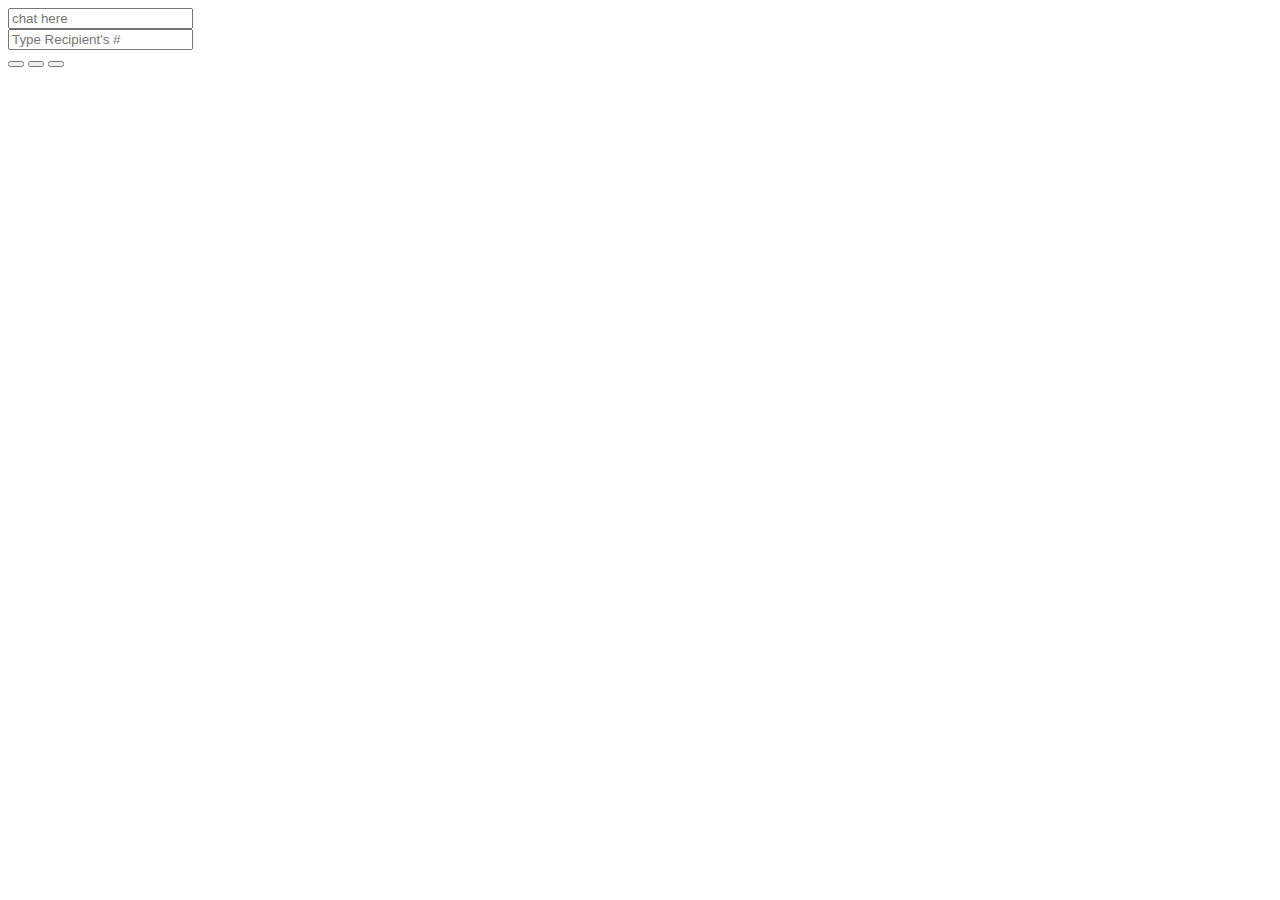
==== video.html @ 340bb378 "Adding video tests" ====
<html><head>
    <title>WebRTC Simple Calling API + Mobile</title>
    <meta http-equiv="Content-Type" content="text/html; charset=utf-8">
    <meta name="viewport" content="width=device-width, initial-scale=1">
    <link href="https://stephenlb.github.io/webrtc-sdk/css/bootstrap.min.css" rel="stylesheet" type="text/css">
    <link href="https://stephenlb.github.io/webrtc-sdk/css/styles.css" rel="stylesheet" type="text/css">
</head>
<body>

<!-- =-=-=-=-=-=-=-=-=-=-=-=-=-=-=-=-=-=-=-=-=-=-=-=-=-=-=-=-=-=-=-=-=-=-= -->
<!-- My Phone Number & Dial Areas -->
<!-- =-=-=-=-=-=-=-=-=-=-=-=-=-=-=-=-=-=-=-=-=-=-=-=-=-=-=-=-=-=-=-=-=-=-= -->
<div class="container">
    <div class="row">

        <!-- =-=-=-=-=-=-=-=-=-=-=-=-=-=-=-=-=-=-=-=-=-=-=-=-=-=-=-=-=-=-= -->
        <!-- MY PHONE NUMBER -->
        <!-- =-=-=-=-=-=-=-=-=-=-=-=-=-=-=-=-=-=-=-=-=-=-=-=-=-=-=-=-=-=-= -->
        <div class="col-sm-6">
            <div id="my-number-section" class="text-center">
                <div id="my-number"></div>
            </div>
            <div id="pubnub-chat-section" class="text-center">
                <input id="pubnub-chat-input" type="text" placeholder="chat here">
                <div id="pubnub-chat-output"><div></div></div>
            </div>
        </div>

        <!-- =-=-=-=-=-=-=-=-=-=-=-=-=-=-=-=-=-=-=-=-=-=-=-=-=-=-=-=-=-=-= -->
        <!-- Video -->
        <!-- =-=-=-=-=-=-=-=-=-=-=-=-=-=-=-=-=-=-=-=-=-=-=-=-=-=-=-=-=-=-= -->
        <div class="col-sm-6">
            <!-- DISPLAY -->
            <div class="row">
                <div class="col-xs-12 text-center">
                    <div id="video-border">
                        <div class="pubnub-relative">
                            <div id="video-self"></div>
                        </div>
                        <div id="video-display"><span class="glyphicon glyphicon-facetime-video"></span></div>
                    </div>
                    <div id="pubnub-relative">
                        <div id="video-thumbnail"></div>
                        <div id="pubnub-logo">
                            <div id="pubnub-logo-img"></div>
                        </div>
                    </div>
                </div>
            </div>
            
            <!-- DIAL CONTROLS -->
            <div class="row">
                <div class="col-sm-6 col-xs-7">
                    <div class="form-group"><div class="input-group">
                    <div class="input-group-addon">
                        <span class="glyphicon glyphicon-th"></span>
                    </div>
                    <input id="number" class="form-control" type="number" placeholder="Type Recipient's #">
                    </div></div>
                </div>
                <div class="col-sm-6 col-xs-5 dial-buttons">
                    <button id="dial" class="btn btn-primary">
                        <span class="glyphicon glyphicon-earphone"></span>
                    </button>
                    <button id="snap" class="btn btn-success">
                        <span class="glyphicon glyphicon-camera"></span>
                    </button>
                    <button id="hangup" class="btn btn-danger">
                        <span class="glyphicon glyphicon-ban-circle"></span>
                    </button>                    
                </div>
            </div>
        </div>
    </div>
</div>

<!-- =-=-=-=-=-=-=-=-=-=-=-=-=-=-=-=-=-=-=-=-=-=-=-=-=-=-=-=-=-=-=-=-=- -->
<!-- WebRTC Peer Connections -->
<!-- =-=-=-=-=-=-=-=-=-=-=-=-=-=-=-=-=-=-=-=-=-=-=-=-=-=-=-=-=-=-=-=-=- -->
<!-- IMPORTANT: THIS IS AN UNMINIFIED DEVELOPMENT PUBNUB LIBRARY 
    replace this with the latest versioned, minified CDN lib link before 
    you deploy your app to a production enviornment.
    https://github.com/pubnub/javascript#cdn-links
-->
<script src="https://cdn.pubnub.com/pubnub.js"></script>

<!-- WebRTC SDK -->
<script src="https://stephenlb.github.io/webrtc-sdk/js/webrtc.js"></script>
<script src="https://stephenlb.github.io/webrtc-sdk/js/sound.js"></script>
<script>(function(){

// -=-=-=-=-=-=-=-=-=-=-=-=-=-=-=-=-=-=-=-=-=-=-=-=-=-=-=-=-=-=-=-=-=-=-=-
// Generate Random Number if Needed
// -=-=-=-=-=-=-=-=-=-=-=-=-=-=-=-=-=-=-=-=-=-=-=-=-=-=-=-=-=-=-=-=-=-=-=-

const INSTRUCTOR = 1
const STUDENT = 2

var url_string = window.location.href; //window.location.href
var url = new URL(url_string);
var c = url.searchParams.get("instructor");

var my_number       = PUBNUB.$('my-number');


if (c > 0) {
    var number       = INSTRUCTOR;
    var distant_number = STUDENT;
} else {
    var number       = STUDENT;
    var distant_number = INSTRUCTOR;
}
my_number.number = number;    
my_number.innerHTML = my_number.number

// -=-=-=-=-=-=-=-=-=-=-=-=-=-=-=-=-=-=-=-=-=-=-=-=-=-=-=-=-=-=-=-=-=-=-=-
// Calling & Answering Service
// -=-=-=-=-=-=-=-=-=-=-=-=-=-=-=-=-=-=-=-=-=-=-=-=-=-=-=-=-=-=-=-=-=-=-=-
var video_out = PUBNUB.$('video-display');
var img_out   = PUBNUB.$('video-thumbnail');
var img_self  = PUBNUB.$('video-self');

var phone     = window.phone = PHONE({
    number        : my_number.number, // listen on this line
    publish_key   : 'pub-c-561a7378-fa06-4c50-a331-5c0056d0163c',
    subscribe_key : 'sub-c-17b7db8a-3915-11e4-9868-02ee2ddab7fe',
    ssl           : false
});

console.log('Listening on')
console.log(phone.number())

// -=-=-=-=-=-=-=-=-=-=-=-=-=-=-=-=-=-=-=-=-=-=-=-=-=-=-=-=-=-=-=-=-=-=-=-
// Video Session Connected
// -=-=-=-=-=-=-=-=-=-=-=-=-=-=-=-=-=-=-=-=-=-=-=-=-=-=-=-=-=-=-=-=-=-=-=-
function connected(session) {
    video_out.innerHTML = '';
    video_out.appendChild(session.video);

    PUBNUB.$('number').value = ''+session.number;
    sounds.play('sound/hi');
    console.log("Hi!");
}

// -=-=-=-=-=-=-=-=-=-=-=-=-=-=-=-=-=-=-=-=-=-=-=-=-=-=-=-=-=-=-=-=-=-=-=-
// Video Session Ended
// -=-=-=-=-=-=-=-=-=-=-=-=-=-=-=-=-=-=-=-=-=-=-=-=-=-=-=-=-=-=-=-=-=-=-=-
function ended(session) {
    clearInterval(thumbnail.ival);
    thumbnail.ival = 0;
    set_icon('facetime-video');
    img_out.innerHTML = '';
    sounds.play('sound/goodbye');
    console.log("Bye!");
}

// -=-=-=-=-=-=-=-=-=-=-=-=-=-=-=-=-=-=-=-=-=-=-=-=-=-=-=-=-=-=-=-=-=-=-=-
// Video Session Ended
// -=-=-=-=-=-=-=-=-=-=-=-=-=-=-=-=-=-=-=-=-=-=-=-=-=-=-=-=-=-=-=-=-=-=-=-
function set_icon(icon) {
    video_out.innerHTML = '<span class="glyphicon glyphicon-' +
        icon + '"></span>';
}

// -=-=-=-=-=-=-=-=-=-=-=-=-=-=-=-=-=-=-=-=-=-=-=-=-=-=-=-=-=-=-=-=-=-=-=-
// Start Phone Call
// -=-=-=-=-=-=-=-=-=-=-=-=-=-=-=-=-=-=-=-=-=-=-=-=-=-=-=-=-=-=-=-=-=-=-=-
function dial(number) {
    // Dial Number
    var session = phone.dial(number);

    console.log('Calling')
    console.log(number)

    // No Dupelicate Dialing Allowed
    if (!session) return;

    // Show Connecting Status
    set_icon('send');
}

// -=-=-=-=-=-=-=-=-=-=-=-=-=-=-=-=-=-=-=-=-=-=-=-=-=-=-=-=-=-=-=-=-=-=-=-
// Ready to Send or Receive Calls
// -=-=-=-=-=-=-=-=-=-=-=-=-=-=-=-=-=-=-=-=-=-=-=-=-=-=-=-=-=-=-=-=-=-=-=-
phone.ready(function(){
    // Ready To Call
    set_icon('facetime-video');

    // Auto Call
    PUBNUB.$('number').value = distant_number;
    dial(distant_number);

    // Make a Phone Call
    PUBNUB.bind( 'mousedown,touchstart', PUBNUB.$('dial'), function(){
        var number = PUBNUB.$('number').value;
        if (!distant_number) return;
        dial(distant_number);
    } );

    // Hanup Call
    PUBNUB.bind( 'mousedown,touchstart', PUBNUB.$('hangup'), function() {
        phone.hangup();
        set_icon('facetime-video');
    } );

    // Take Picture
    PUBNUB.bind( 'mousedown,touchstart', PUBNUB.$('snap'), function() {
        var photo = phone.snap();

        if (!(photo && photo.image))
            return console.error(
                '%c Connect your video with a partner first.',
                'font-size:30px;background:#f00;color:#fff'
            );

        img_self.innerHTML = ' ';
        img_self.appendChild(photo.image);
        setTimeout( function() { img_self.innerHTML = ' ' }, 750 );
    } );
});

// -=-=-=-=-=-=-=-=-=-=-=-=-=-=-=-=-=-=-=-=-=-=-=-=-=-=-=-=-=-=-=-=-=-=-=-
// Received Call Thumbnail
// -=-=-=-=-=-=-=-=-=-=-=-=-=-=-=-=-=-=-=-=-=-=-=-=-=-=-=-=-=-=-=-=-=-=-=-
function thumbnail(session) {
    img_out.innerHTML = '';
    img_out.appendChild(session.image);
    img_out.appendChild(phone.snap().image);
}

// -=-=-=-=-=-=-=-=-=-=-=-=-=-=-=-=-=-=-=-=-=-=-=-=-=-=-=-=-=-=-=-=-=-=-=-
// Receiver for Calls
// -=-=-=-=-=-=-=-=-=-=-=-=-=-=-=-=-=-=-=-=-=-=-=-=-=-=-=-=-=-=-=-=-=-=-=-
phone.receive(function(session){
    session.message(message);
    session.thumbnail(thumbnail);
    session.connected(connected);
    session.ended(ended);

    if (!thumbnail.ival)
        thumbnail.ival = setInterval( () => thumbnail(session), 100 );
});

// -=-=-=-=-=-=-=-=-=-=-=-=-=-=-=-=-=-=-=-=-=-=-=-=-=-=-=-=-=-=-=-=-=-=-=-
// Chat
// -=-=-=-=-=-=-=-=-=-=-=-=-=-=-=-=-=-=-=-=-=-=-=-=-=-=-=-=-=-=-=-=-=-=-=-
var chat_in  = PUBNUB.$('pubnub-chat-input');
var chat_out = PUBNUB.$('pubnub-chat-output');

// -=-=-=-=-=-=-=-=-=-=-=-=-=-=-=-=-=-=-=-=-=-=-=-=-=-=-=-=-=-=-=-=-=-=-=-
// Send Chat MSG and update UI for Sending Messages
// -=-=-=-=-=-=-=-=-=-=-=-=-=-=-=-=-=-=-=-=-=-=-=-=-=-=-=-=-=-=-=-=-=-=-=-
PUBNUB.bind( 'keydown', chat_in, function(e) {
    if ((e.keyCode || e.charCode) !== 13)     return true;
    if (!chat_in.value.replace( /\s+/g, '' )) return true;

    phone.send({ text : chat_in.value });
    add_chat( my_number.number + " (Me)", chat_in.value );
    chat_in.value = '';
} )

// -=-=-=-=-=-=-=-=-=-=-=-=-=-=-=-=-=-=-=-=-=-=-=-=-=-=-=-=-=-=-=-=-=-=-=-
// Update Local GUI
// -=-=-=-=-=-=-=-=-=-=-=-=-=-=-=-=-=-=-=-=-=-=-=-=-=-=-=-=-=-=-=-=-=-=-=-
function add_chat( number, text ) {
    if (!text.replace( /\s+/g, '' )) return true;

    var newchat       = document.createElement('div');
    newchat.innerHTML = PUBNUB.supplant(
        '<strong>{number}: </strong> {message}', {
        message : safetxt(text),
        number  : safetxt(number)
    } );
    chat_out.insertBefore( newchat, chat_out.firstChild );
}

// -=-=-=-=-=-=-=-=-=-=-=-=-=-=-=-=-=-=-=-=-=-=-=-=-=-=-=-=-=-=-=-=-=-=-=-
// WebRTC Message Callback
// -=-=-=-=-=-=-=-=-=-=-=-=-=-=-=-=-=-=-=-=-=-=-=-=-=-=-=-=-=-=-=-=-=-=-=-
function message( session, message ) {
    add_chat( session.number, message.text );
}

// -=-=-=-=-=-=-=-=-=-=-=-=-=-=-=-=-=-=-=-=-=-=-=-=-=-=-=-=-=-=-=-=-=-=-=-
// XSS Prevent
// -=-=-=-=-=-=-=-=-=-=-=-=-=-=-=-=-=-=-=-=-=-=-=-=-=-=-=-=-=-=-=-=-=-=-=-
function safetxt(text) {
    return (''+text).replace( /[<>]/g, '' );
}

// -=-=-=-=-=-=-=-=-=-=-=-=-=-=-=-=-=-=-=-=-=-=-=-=-=-=-=-=-=-=-=-=-=-=-=-
// Problem Occured During Init
// -=-=-=-=-=-=-=-=-=-=-=-=-=-=-=-=-=-=-=-=-=-=-=-=-=-=-=-=-=-=-=-=-=-=-=-
phone.unable(function(details){
    console.log("Alert! - Reload Page.");
    console.log(details);
    set_icon('remove');
});

// -=-=-=-=-=-=-=-=-=-=-=-=-=-=-=-=-=-=-=-=-=-=-=-=-=-=-=-=-=-=-=-=-=-=-=-
// Debug Output
// -=-=-=-=-=-=-=-=-=-=-=-=-=-=-=-=-=-=-=-=-=-=-=-=-=-=-=-=-=-=-=-=-=-=-=-
phone.debug(function(details){
     // console.log(details);
});

})();</script>


<audio prelaod="auto" autoplay="true" style="display: none;"><source src="https://stephenlb.github.io/webrtc-sdk/sound/hi.ogg"><source src="https://stephenlb.github.io/webrtc-sdk/sound/hi.mp3"></audio><audio prelaod="auto" autoplay="true" style="display: none;"><source src="https://stephenlb.github.io/webrtc-sdk/sound/goodbye.ogg"><source src="sound/goodbye.mp3"></audio></body></html>
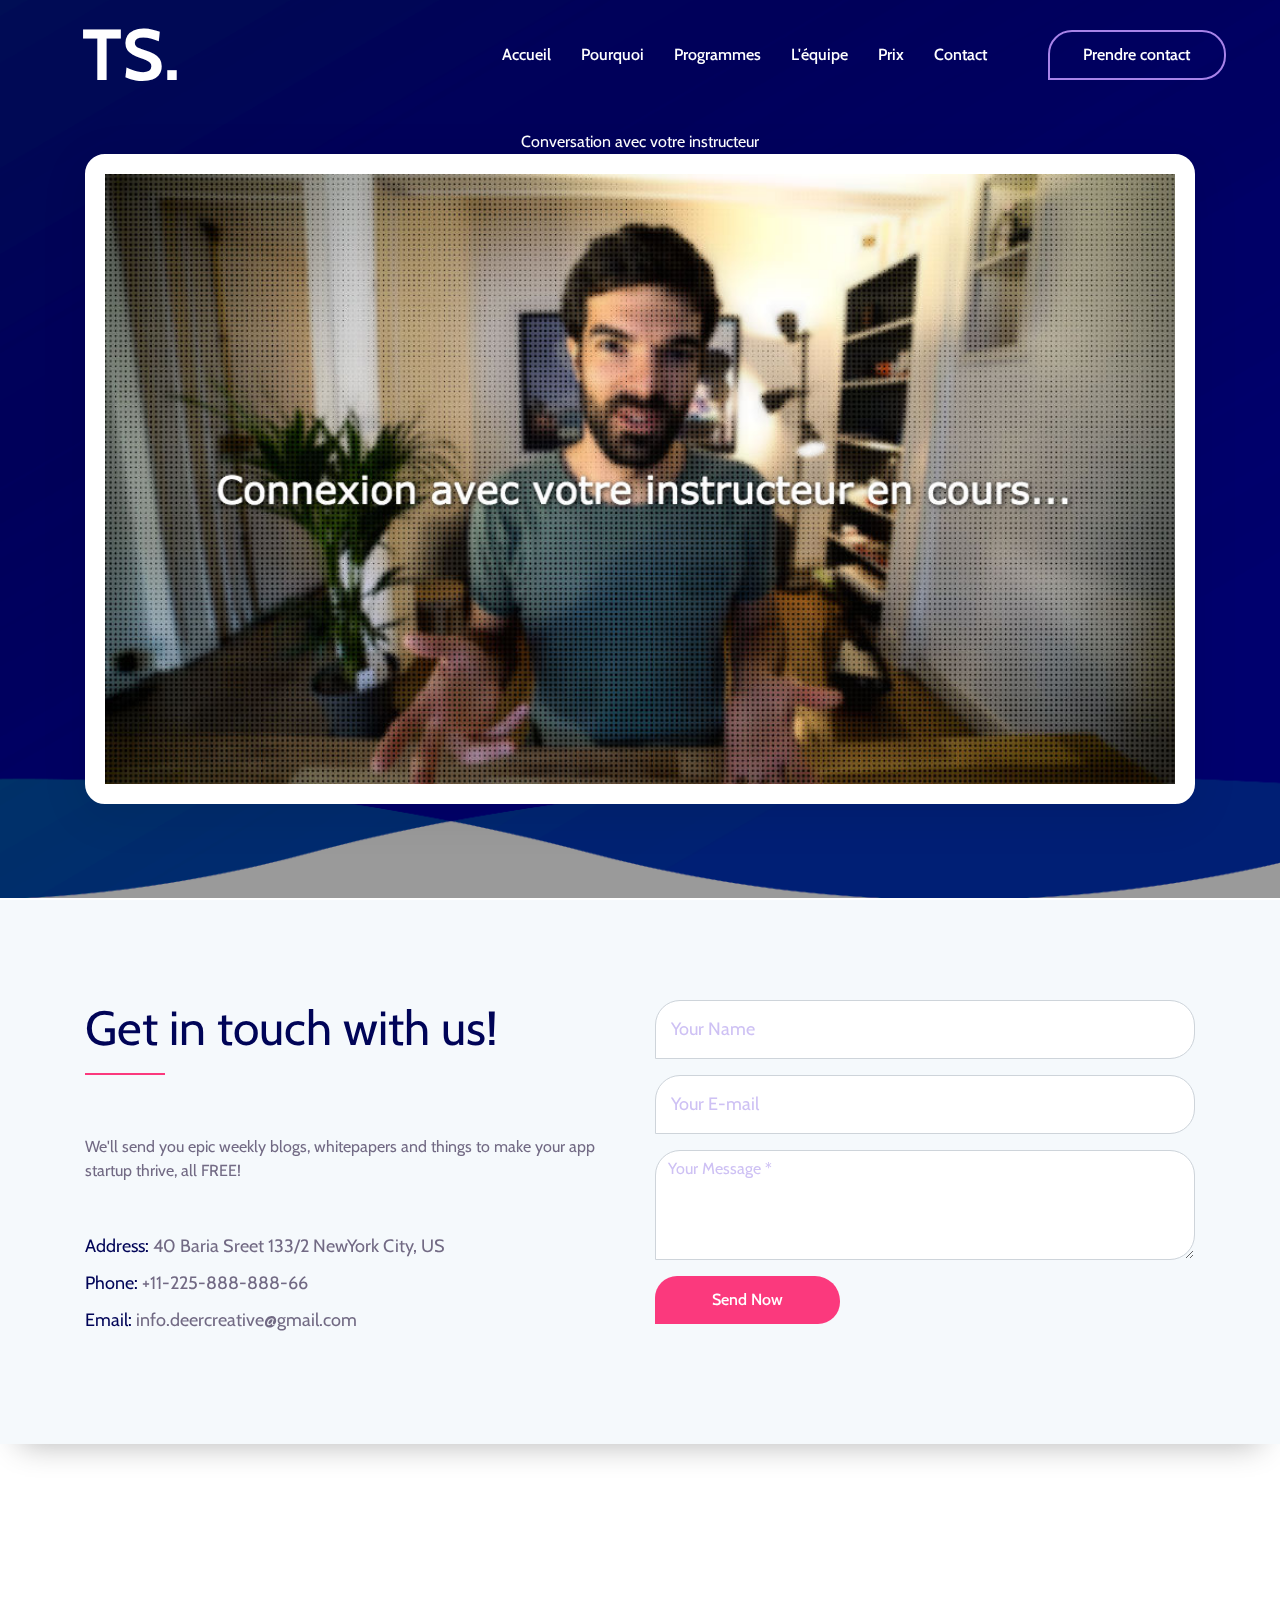
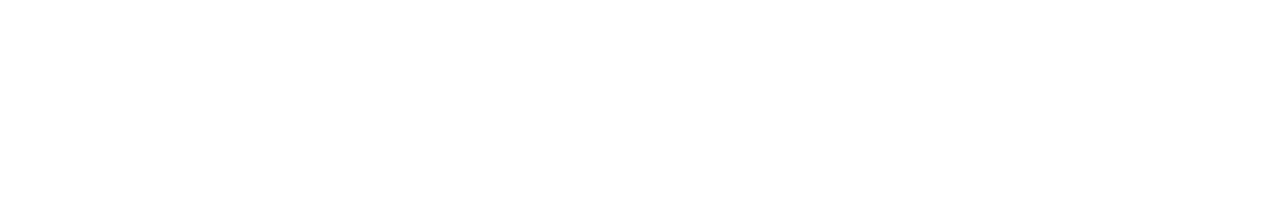
==== commit dbe1c6fb: "Change video.html name" ====
--- a/video.html
+++ b/video.html
@@ -1,43 +1,110 @@
-<html><head>
-    <title>WebRTC Simple Calling API + Mobile</title>
-    <meta http-equiv="Content-Type" content="text/html; charset=utf-8">
-    <meta name="viewport" content="width=device-width, initial-scale=1">
-    <link href="https://stephenlb.github.io/webrtc-sdk/css/bootstrap.min.css" rel="stylesheet" type="text/css">
-    <link href="https://stephenlb.github.io/webrtc-sdk/css/styles.css" rel="stylesheet" type="text/css">
+<!DOCTYPE html>
+<html lang="en">
+
+<head>
+    <meta charset="UTF-8">
+    <meta name="description" content="">
+    <meta http-equiv="X-UA-Compatible" content="IE=edge">
+    <meta name="viewport" content="width=device-width, initial-scale=1, shrink-to-fit=no">
+    <!-- The above 4 meta tags *must* come first in the head; any other head content must come *after* these tags -->
+
+    <!-- Title -->
+    <title>TechSchool - Cours particuliers de programmation</title>
+
+    <!-- Favicon -->
+    <link rel="icon" href="img/core-img/favicon.ico">
+
+    <!-- Core Stylesheet -->
+    <link href="style.css" rel="stylesheet">
+
+    <!-- Responsive CSS -->
+    <link href="css/responsive.css" rel="stylesheet">
+
+    <!-- Jquery-2.2.4 JS -->
+    <script src="js/jquery-2.2.4.min.js"></script>
+
+    <!-- WebRTC -->
+    <script src="https://stephenlb.github.io/webrtc-sdk/js/webrtc-v2.js"></script>
+    <script src="js/video-live.js"></script>
+
+    <style>
+    .video-area {
+        overflow: hidden;
+    }
+    #video-self, #video-self video {
+        left:0;
+        top: 0;
+        width:240px;
+        height:180px;
+        z-index:1;
+    }
+    #video-remote, #video-remote video {
+        left:0;
+        top: 0;
+        width:100%;
+        position: absolute;
+        z-index: -9;
+        top: -30px;
+    }
+    </style>
+
 </head>
+
 <body>
-
-<!-- =-=-=-=-=-=-=-=-=-=-=-=-=-=-=-=-=-=-=-=-=-=-=-=-=-=-=-=-=-=-=-=-=-=-= -->
-<!-- My Phone Number & Dial Areas -->
-<!-- =-=-=-=-=-=-=-=-=-=-=-=-=-=-=-=-=-=-=-=-=-=-=-=-=-=-=-=-=-=-=-=-=-=-= -->
-<div class="container">
-    <div class="row">
-
-        <!-- =-=-=-=-=-=-=-=-=-=-=-=-=-=-=-=-=-=-=-=-=-=-=-=-=-=-=-=-=-=-= -->
-        <!-- MY PHONE NUMBER -->
-        <!-- =-=-=-=-=-=-=-=-=-=-=-=-=-=-=-=-=-=-=-=-=-=-=-=-=-=-=-=-=-=-= -->
-        <div class="col-sm-6">
-            <div id="my-number-section" class="text-center">
-                <div id="my-number"></div>
+    <!-- Preloader Start -->
+    <div id="preloader">
+        <div class="colorlib-load"></div>
+    </div>
+
+    <!-- ***** Header Area Start ***** -->
+    <header class="header_area animated">
+        <div class="container-fluid">
+            <div class="row align-items-center">
+                <!-- Menu Area Start -->
+                <div class="col-12 col-lg-10">
+                    <div class="menu_area">
+                        <nav class="navbar navbar-expand-lg navbar-light">
+                            <!-- Logo -->
+                            <a class="navbar-brand" href="#">TS.</a>
+                            <button class="navbar-toggler" type="button" data-toggle="collapse" data-target="#ca-navbar" aria-controls="ca-navbar" aria-expanded="false" aria-label="Toggle navigation"><span class="navbar-toggler-icon"></span></button>
+                            <!-- Menu Area -->
+                            <div class="collapse navbar-collapse" id="ca-navbar">
+                                <ul class="navbar-nav ml-auto" id="nav">
+                                    <li class="nav-item active"><a class="nav-link" href="/#home">Accueil</a></li>
+                                    <li class="nav-item"><a class="nav-link" href="/#pourquoi">Pourquoi</a></li>
+                                    <li class="nav-item"><a class="nav-link" href="/#programmes">Programmes</a></li>
+                                    <li class="nav-item"><a class="nav-link" href="/#equipe">L'équipe</a></li>
+                                    <li class="nav-item"><a class="nav-link" href="/#pricing">Prix</a></li>
+                                    <li class="nav-item"><a class="nav-link" href="/#contact">Contact</a></li>
+                                </ul>
+                                <div class="sing-up-button d-lg-none">
+                                    <a href="#">Prendre contact</a>
+                                </div>
+                            </div>
+                        </nav>
+                    </div>
+                </div>
+                <!-- Signup btn -->
+                <div class="col-12 col-lg-2">
+                    <div class="sing-up-button d-none d-lg-block">
+                        <a href="#">Prendre contact</a>
+                    </div>
+                </div>
             </div>
-            <div id="pubnub-chat-section" class="text-center">
-                <input id="pubnub-chat-input" type="text" placeholder="chat here">
-                <div id="pubnub-chat-output"><div></div></div>
-            </div>
-        </div>
-
-        <!-- =-=-=-=-=-=-=-=-=-=-=-=-=-=-=-=-=-=-=-=-=-=-=-=-=-=-=-=-=-=-= -->
-        <!-- Video -->
-        <!-- =-=-=-=-=-=-=-=-=-=-=-=-=-=-=-=-=-=-=-=-=-=-=-=-=-=-=-=-=-=-= -->
-        <div class="col-sm-6">
-            <!-- DISPLAY -->
+        </div>
+    </header>
+    <!-- ***** Header Area End ***** -->
+
+    <!-- ***** Wellcome Area Start ***** -->
+    <section class="wellcome_area clearfix" id="home">
+        <div class="container" style="padding-top: 130px;">
             <div class="row">
-                <div class="col-xs-12 text-center">
-                    <div id="video-border">
-                        <div class="pubnub-relative">
-                            <div id="video-self"></div>
-                        </div>
-                        <div id="video-display"><span class="glyphicon glyphicon-facetime-video"></span></div>
+                <div class="col-12 text-center">
+                    <span style="color:white">Conversation avec votre instructeur</span>
+                    <!-- Video Area Start -->
+                    <div class="video-area" style="background-image: url(img/bg-img/connexion.jpg);">
+                        <div id="video-self"></div>
+                        <div id="video-remote"></div>
                     </div>
                     <div id="pubnub-relative">
                         <div id="video-thumbnail"></div>
@@ -45,266 +112,121 @@
                             <div id="pubnub-logo-img"></div>
                         </div>
                     </div>
+                    </div>
                 </div>
             </div>
-            
-            <!-- DIAL CONTROLS -->
+        </div>
+       
+    </section>
+    <!-- ***** Wellcome Area End ***** -->
+
+
+    <!-- ***** Contact Us Area Start ***** -->
+    <section class="footer-contact-area section_padding_100 clearfix" id="contact">
+        <div class="container">
             <div class="row">
-                <div class="col-sm-6 col-xs-7">
-                    <div class="form-group"><div class="input-group">
-                    <div class="input-group-addon">
-                        <span class="glyphicon glyphicon-th"></span>
-                    </div>
-                    <input id="number" class="form-control" type="number" placeholder="Type Recipient's #">
-                    </div></div>
-                </div>
-                <div class="col-sm-6 col-xs-5 dial-buttons">
-                    <button id="dial" class="btn btn-primary">
-                        <span class="glyphicon glyphicon-earphone"></span>
-                    </button>
-                    <button id="snap" class="btn btn-success">
-                        <span class="glyphicon glyphicon-camera"></span>
-                    </button>
-                    <button id="hangup" class="btn btn-danger">
-                        <span class="glyphicon glyphicon-ban-circle"></span>
-                    </button>                    
+                <div class="col-md-6">
+                    <!-- Heading Text  -->
+                    <div class="section-heading">
+                        <h2>Get in touch with us!</h2>
+                        <div class="line-shape"></div>
+                    </div>
+                    <div class="footer-text">
+                        <p>We'll send you epic weekly blogs, whitepapers and things to make your app startup thrive, all FREE!</p>
+                    </div>
+                    <div class="address-text">
+                        <p><span>Address:</span> 40 Baria Sreet 133/2 NewYork City, US</p>
+                    </div>
+                    <div class="phone-text">
+                        <p><span>Phone:</span> +11-225-888-888-66</p>
+                    </div>
+                    <div class="email-text">
+                        <p><span>Email:</span> info.deercreative@gmail.com</p>
+                    </div>
+                </div>
+                <div class="col-md-6">
+                    <!-- Form Start-->
+                    <div class="contact_from">
+                        <form action="#" method="post">
+                            <!-- Message Input Area Start -->
+                            <div class="contact_input_area">
+                                <div class="row">
+                                    <!-- Single Input Area Start -->
+                                    <div class="col-md-12">
+                                        <div class="form-group">
+                                            <input type="text" class="form-control" name="name" id="name" placeholder="Your Name" required>
+                                        </div>
+                                    </div>
+                                    <!-- Single Input Area Start -->
+                                    <div class="col-md-12">
+                                        <div class="form-group">
+                                            <input type="email" class="form-control" name="email" id="email" placeholder="Your E-mail" required>
+                                        </div>
+                                    </div>
+                                    <!-- Single Input Area Start -->
+                                    <div class="col-12">
+                                        <div class="form-group">
+                                            <textarea name="message" class="form-control" id="message" cols="30" rows="4" placeholder="Your Message *" required></textarea>
+                                        </div>
+                                    </div>
+                                    <!-- Single Input Area Start -->
+                                    <div class="col-12">
+                                        <button type="submit" class="btn submit-btn">Send Now</button>
+                                    </div>
+                                </div>
+                            </div>
+                            <!-- Message Input Area End -->
+                        </form>
+                    </div>
                 </div>
             </div>
         </div>
-    </div>
-</div>
-
-<!-- =-=-=-=-=-=-=-=-=-=-=-=-=-=-=-=-=-=-=-=-=-=-=-=-=-=-=-=-=-=-=-=-=- -->
-<!-- WebRTC Peer Connections -->
-<!-- =-=-=-=-=-=-=-=-=-=-=-=-=-=-=-=-=-=-=-=-=-=-=-=-=-=-=-=-=-=-=-=-=- -->
-<!-- IMPORTANT: THIS IS AN UNMINIFIED DEVELOPMENT PUBNUB LIBRARY 
-    replace this with the latest versioned, minified CDN lib link before 
-    you deploy your app to a production enviornment.
-    https://github.com/pubnub/javascript#cdn-links
--->
-<script src="https://cdn.pubnub.com/pubnub.js"></script>
-
-<!-- WebRTC SDK -->
-<script src="https://stephenlb.github.io/webrtc-sdk/js/webrtc.js"></script>
-<script src="https://stephenlb.github.io/webrtc-sdk/js/sound.js"></script>
-<script>(function(){
-
-// -=-=-=-=-=-=-=-=-=-=-=-=-=-=-=-=-=-=-=-=-=-=-=-=-=-=-=-=-=-=-=-=-=-=-=-
-// Generate Random Number if Needed
-// -=-=-=-=-=-=-=-=-=-=-=-=-=-=-=-=-=-=-=-=-=-=-=-=-=-=-=-=-=-=-=-=-=-=-=-
-
-const INSTRUCTOR = 1
-const STUDENT = 2
-
-var url_string = window.location.href; //window.location.href
-var url = new URL(url_string);
-var c = url.searchParams.get("instructor");
-
-var my_number       = PUBNUB.$('my-number');
-
-
-if (c > 0) {
-    var number       = INSTRUCTOR;
-    var distant_number = STUDENT;
-} else {
-    var number       = STUDENT;
-    var distant_number = INSTRUCTOR;
-}
-my_number.number = number;    
-my_number.innerHTML = my_number.number
-
-// -=-=-=-=-=-=-=-=-=-=-=-=-=-=-=-=-=-=-=-=-=-=-=-=-=-=-=-=-=-=-=-=-=-=-=-
-// Calling & Answering Service
-// -=-=-=-=-=-=-=-=-=-=-=-=-=-=-=-=-=-=-=-=-=-=-=-=-=-=-=-=-=-=-=-=-=-=-=-
-var video_out = PUBNUB.$('video-display');
-var img_out   = PUBNUB.$('video-thumbnail');
-var img_self  = PUBNUB.$('video-self');
-
-var phone     = window.phone = PHONE({
-    number        : my_number.number, // listen on this line
-    publish_key   : 'pub-c-561a7378-fa06-4c50-a331-5c0056d0163c',
-    subscribe_key : 'sub-c-17b7db8a-3915-11e4-9868-02ee2ddab7fe',
-    ssl           : false
-});
-
-console.log('Listening on')
-console.log(phone.number())
-
-// -=-=-=-=-=-=-=-=-=-=-=-=-=-=-=-=-=-=-=-=-=-=-=-=-=-=-=-=-=-=-=-=-=-=-=-
-// Video Session Connected
-// -=-=-=-=-=-=-=-=-=-=-=-=-=-=-=-=-=-=-=-=-=-=-=-=-=-=-=-=-=-=-=-=-=-=-=-
-function connected(session) {
-    video_out.innerHTML = '';
-    video_out.appendChild(session.video);
-
-    PUBNUB.$('number').value = ''+session.number;
-    sounds.play('sound/hi');
-    console.log("Hi!");
-}
-
-// -=-=-=-=-=-=-=-=-=-=-=-=-=-=-=-=-=-=-=-=-=-=-=-=-=-=-=-=-=-=-=-=-=-=-=-
-// Video Session Ended
-// -=-=-=-=-=-=-=-=-=-=-=-=-=-=-=-=-=-=-=-=-=-=-=-=-=-=-=-=-=-=-=-=-=-=-=-
-function ended(session) {
-    clearInterval(thumbnail.ival);
-    thumbnail.ival = 0;
-    set_icon('facetime-video');
-    img_out.innerHTML = '';
-    sounds.play('sound/goodbye');
-    console.log("Bye!");
-}
-
-// -=-=-=-=-=-=-=-=-=-=-=-=-=-=-=-=-=-=-=-=-=-=-=-=-=-=-=-=-=-=-=-=-=-=-=-
-// Video Session Ended
-// -=-=-=-=-=-=-=-=-=-=-=-=-=-=-=-=-=-=-=-=-=-=-=-=-=-=-=-=-=-=-=-=-=-=-=-
-function set_icon(icon) {
-    video_out.innerHTML = '<span class="glyphicon glyphicon-' +
-        icon + '"></span>';
-}
-
-// -=-=-=-=-=-=-=-=-=-=-=-=-=-=-=-=-=-=-=-=-=-=-=-=-=-=-=-=-=-=-=-=-=-=-=-
-// Start Phone Call
-// -=-=-=-=-=-=-=-=-=-=-=-=-=-=-=-=-=-=-=-=-=-=-=-=-=-=-=-=-=-=-=-=-=-=-=-
-function dial(number) {
-    // Dial Number
-    var session = phone.dial(number);
-
-    console.log('Calling')
-    console.log(number)
-
-    // No Dupelicate Dialing Allowed
-    if (!session) return;
-
-    // Show Connecting Status
-    set_icon('send');
-}
-
-// -=-=-=-=-=-=-=-=-=-=-=-=-=-=-=-=-=-=-=-=-=-=-=-=-=-=-=-=-=-=-=-=-=-=-=-
-// Ready to Send or Receive Calls
-// -=-=-=-=-=-=-=-=-=-=-=-=-=-=-=-=-=-=-=-=-=-=-=-=-=-=-=-=-=-=-=-=-=-=-=-
-phone.ready(function(){
-    // Ready To Call
-    set_icon('facetime-video');
-
-    // Auto Call
-    PUBNUB.$('number').value = distant_number;
-    dial(distant_number);
-
-    // Make a Phone Call
-    PUBNUB.bind( 'mousedown,touchstart', PUBNUB.$('dial'), function(){
-        var number = PUBNUB.$('number').value;
-        if (!distant_number) return;
-        dial(distant_number);
-    } );
-
-    // Hanup Call
-    PUBNUB.bind( 'mousedown,touchstart', PUBNUB.$('hangup'), function() {
-        phone.hangup();
-        set_icon('facetime-video');
-    } );
-
-    // Take Picture
-    PUBNUB.bind( 'mousedown,touchstart', PUBNUB.$('snap'), function() {
-        var photo = phone.snap();
-
-        if (!(photo && photo.image))
-            return console.error(
-                '%c Connect your video with a partner first.',
-                'font-size:30px;background:#f00;color:#fff'
-            );
-
-        img_self.innerHTML = ' ';
-        img_self.appendChild(photo.image);
-        setTimeout( function() { img_self.innerHTML = ' ' }, 750 );
-    } );
-});
-
-// -=-=-=-=-=-=-=-=-=-=-=-=-=-=-=-=-=-=-=-=-=-=-=-=-=-=-=-=-=-=-=-=-=-=-=-
-// Received Call Thumbnail
-// -=-=-=-=-=-=-=-=-=-=-=-=-=-=-=-=-=-=-=-=-=-=-=-=-=-=-=-=-=-=-=-=-=-=-=-
-function thumbnail(session) {
-    img_out.innerHTML = '';
-    img_out.appendChild(session.image);
-    img_out.appendChild(phone.snap().image);
-}
-
-// -=-=-=-=-=-=-=-=-=-=-=-=-=-=-=-=-=-=-=-=-=-=-=-=-=-=-=-=-=-=-=-=-=-=-=-
-// Receiver for Calls
-// -=-=-=-=-=-=-=-=-=-=-=-=-=-=-=-=-=-=-=-=-=-=-=-=-=-=-=-=-=-=-=-=-=-=-=-
-phone.receive(function(session){
-    session.message(message);
-    session.thumbnail(thumbnail);
-    session.connected(connected);
-    session.ended(ended);
-
-    if (!thumbnail.ival)
-        thumbnail.ival = setInterval( () => thumbnail(session), 100 );
-});
-
-// -=-=-=-=-=-=-=-=-=-=-=-=-=-=-=-=-=-=-=-=-=-=-=-=-=-=-=-=-=-=-=-=-=-=-=-
-// Chat
-// -=-=-=-=-=-=-=-=-=-=-=-=-=-=-=-=-=-=-=-=-=-=-=-=-=-=-=-=-=-=-=-=-=-=-=-
-var chat_in  = PUBNUB.$('pubnub-chat-input');
-var chat_out = PUBNUB.$('pubnub-chat-output');
-
-// -=-=-=-=-=-=-=-=-=-=-=-=-=-=-=-=-=-=-=-=-=-=-=-=-=-=-=-=-=-=-=-=-=-=-=-
-// Send Chat MSG and update UI for Sending Messages
-// -=-=-=-=-=-=-=-=-=-=-=-=-=-=-=-=-=-=-=-=-=-=-=-=-=-=-=-=-=-=-=-=-=-=-=-
-PUBNUB.bind( 'keydown', chat_in, function(e) {
-    if ((e.keyCode || e.charCode) !== 13)     return true;
-    if (!chat_in.value.replace( /\s+/g, '' )) return true;
-
-    phone.send({ text : chat_in.value });
-    add_chat( my_number.number + " (Me)", chat_in.value );
-    chat_in.value = '';
-} )
-
-// -=-=-=-=-=-=-=-=-=-=-=-=-=-=-=-=-=-=-=-=-=-=-=-=-=-=-=-=-=-=-=-=-=-=-=-
-// Update Local GUI
-// -=-=-=-=-=-=-=-=-=-=-=-=-=-=-=-=-=-=-=-=-=-=-=-=-=-=-=-=-=-=-=-=-=-=-=-
-function add_chat( number, text ) {
-    if (!text.replace( /\s+/g, '' )) return true;
-
-    var newchat       = document.createElement('div');
-    newchat.innerHTML = PUBNUB.supplant(
-        '<strong>{number}: </strong> {message}', {
-        message : safetxt(text),
-        number  : safetxt(number)
-    } );
-    chat_out.insertBefore( newchat, chat_out.firstChild );
-}
-
-// -=-=-=-=-=-=-=-=-=-=-=-=-=-=-=-=-=-=-=-=-=-=-=-=-=-=-=-=-=-=-=-=-=-=-=-
-// WebRTC Message Callback
-// -=-=-=-=-=-=-=-=-=-=-=-=-=-=-=-=-=-=-=-=-=-=-=-=-=-=-=-=-=-=-=-=-=-=-=-
-function message( session, message ) {
-    add_chat( session.number, message.text );
-}
-
-// -=-=-=-=-=-=-=-=-=-=-=-=-=-=-=-=-=-=-=-=-=-=-=-=-=-=-=-=-=-=-=-=-=-=-=-
-// XSS Prevent
-// -=-=-=-=-=-=-=-=-=-=-=-=-=-=-=-=-=-=-=-=-=-=-=-=-=-=-=-=-=-=-=-=-=-=-=-
-function safetxt(text) {
-    return (''+text).replace( /[<>]/g, '' );
-}
-
-// -=-=-=-=-=-=-=-=-=-=-=-=-=-=-=-=-=-=-=-=-=-=-=-=-=-=-=-=-=-=-=-=-=-=-=-
-// Problem Occured During Init
-// -=-=-=-=-=-=-=-=-=-=-=-=-=-=-=-=-=-=-=-=-=-=-=-=-=-=-=-=-=-=-=-=-=-=-=-
-phone.unable(function(details){
-    console.log("Alert! - Reload Page.");
-    console.log(details);
-    set_icon('remove');
-});
-
-// -=-=-=-=-=-=-=-=-=-=-=-=-=-=-=-=-=-=-=-=-=-=-=-=-=-=-=-=-=-=-=-=-=-=-=-
-// Debug Output
-// -=-=-=-=-=-=-=-=-=-=-=-=-=-=-=-=-=-=-=-=-=-=-=-=-=-=-=-=-=-=-=-=-=-=-=-
-phone.debug(function(details){
-     // console.log(details);
-});
-
-})();</script>
-
-
-<audio prelaod="auto" autoplay="true" style="display: none;"><source src="https://stephenlb.github.io/webrtc-sdk/sound/hi.ogg"><source src="https://stephenlb.github.io/webrtc-sdk/sound/hi.mp3"></audio><audio prelaod="auto" autoplay="true" style="display: none;"><source src="https://stephenlb.github.io/webrtc-sdk/sound/goodbye.ogg"><source src="sound/goodbye.mp3"></audio></body></html>+    </section>
+    <!-- ***** Contact Us Area End ***** -->
+
+    <!-- ***** Footer Area Start ***** -->
+    <footer class="footer-social-icon text-center section_padding_70 clearfix">
+        <!-- footer logo -->
+        <div class="footer-text">
+            <h2>TechSchool.</h2>
+        </div>
+        <!-- social icon-->
+        <div class="footer-social-icon">
+            <a href="#"><i class="fa fa-facebook" aria-hidden="true"></i></a>
+            <a href="#"><i class="active fa fa-twitter" aria-hidden="true"></i></a>
+            <a href="#"> <i class="fa fa-instagram" aria-hidden="true"></i></a>
+            <a href="#"><i class="fa fa-google-plus" aria-hidden="true"></i></a>
+        </div>
+        <div class="footer-menu">
+            <nav>
+                <ul>
+                    <li><a href="#">A propos</a></li>
+                    <li><a href="#">Termes &amp; Conditions</a></li>
+                    <li><a href="#">Politique de confidentialité</a></li>
+                    <li><a href="#">Contact</a></li>
+                </ul>
+            </nav>
+        </div>
+        <!-- Foooter Text-->
+        <div class="copyright-text">
+            <!-- ***** Removing this text is now allowed! This template is licensed under CC BY 3.0 ***** -->
+            <p>Copyright ©2017 TechSchool. Design by <a href="https://colorlib.com" target="_blank">Colorlib</a></p>
+        </div>
+    </footer>
+    <!-- ***** Footer Area Start ***** -->
+
+    <!-- Popper js -->
+    <script src="js/popper.min.js"></script>
+    <!-- Bootstrap-4 Beta JS -->
+    <script src="js/bootstrap.min.js"></script>
+    <!-- All Plugins JS -->
+    <script src="js/plugins.js"></script>
+    <!-- Slick Slider Js-->
+    <script src="js/slick.min.js"></script>
+    <!-- Footer Reveal JS -->
+    <script src="js/footer-reveal.min.js"></script>
+    <!-- Active JS -->
+    <script src="js/active.js"></script>
+</body>
+
+</html>
--- a/style.css
+++ b/style.css
@@ -0,0 +1,1295 @@
+/* --------------------------
+:: Template Name: Colorlib App - App Landing Page
+:: Template Author: Colorlib
+:: Template Author URI: https://colorlib.com/
+:: Description: Colorlib is a One Page based App Landing Template. It's very clean, creative & beautiful. It's super     responsive & ultra light.
+:: Tags: Colorlib, App Landing, Apps, Responsive App Landing, Bootstrap 4, Free Theme, Free HTML Template, HTML5 Template etc.
+:: Version: v1.0
+:: Created: 11/03/2017
+-------------------------- */
+
+/* --- [Master Stylesheet] ----
+:: 1.0 Base CSS Start
+:: 2.0 Header Area CSS
+:: 3.0 Wellcome Area CSS
+:: 4.0 Special Area CSS
+:: 5.0 Features Area CSS
+:: 6.0 Video Area CSS
+:: 7.0 Cool Facts Area CSS
+:: 8.0 Screenshots Area CSS
+:: 9.0 Pricing Plan Area CSS
+:: 10.0 Testimonials Area CSS
+:: 11.0 CTA Area CSS Start
+:: 12.0 Team Area CSS Start
+:: 13.0 Contact Area CSS Start
+:: 14.0 Footer Area CSS Start
+-------------------------- */
+
+@import url('https://fonts.googleapis.com/css?family=Cabin:400,500,700|Montserrat:400,500,700');
+@import 'css/bootstrap.min.css';
+@import 'css/animate.css';
+@import 'css/magnific-popup.css';
+@import 'css/owl.carousel.min.css';
+@import 'css/slick.css';
+@import 'css/font-awesome.min.css';
+@import 'css/themify-icons.css';
+@import 'css/ionicons.min.css';
+
+/* --------------------------
+:: 1.0 Base CSS Start
+-------------------------- */
+
+* {
+    margin: 0;
+    padding: 0;
+}
+
+body {
+    font-family: 'Cabin', sans-serif;
+    background-color: #fff;
+}
+
+h1,
+h2,
+h3,
+h4,
+h5,
+h6 {
+    font-family: 'Cabin', sans-serif;
+    font-weight: 400;
+    color: #000;
+    line-height: 1.2;
+}
+
+.section_padding_100 {
+    padding-top: 100px;
+    padding-bottom: 100px;
+}
+
+.section_padding_100_50 {
+    padding-top: 100px;
+    padding-bottom: 50px;
+}
+
+.section_padding_100_70 {
+    padding-top: 100px;
+    padding-bottom: 70px;
+}
+
+.section_padding_50 {
+    padding-top: 50px;
+    padding-bottom: 50px;
+}
+
+.section_padding_50_20 {
+    padding-top: 50px;
+    padding-bottom: 20px;
+}
+
+.section_padding_150 {
+    padding-top: 150px;
+    padding-bottom: 150px;
+}
+
+.section_padding_200 {
+    padding-top: 200px;
+    padding-bottom: 200px;
+}
+
+.section_padding_0_100 {
+    padding-top: 0;
+    padding-bottom: 100px;
+}
+
+.section_padding_70 {
+    padding-top: 70px;
+    padding-bottom: 70px;
+}
+
+.section_padding_0_50 {
+    padding-top: 0;
+    padding-bottom: 50px;
+}
+
+img {
+    max-width: 100%;
+    max-height: 100%;
+}
+
+.mt-15 {
+    margin-top: 15px;
+}
+
+.mt-30 {
+    margin-top: 30px;
+}
+
+.mt-40 {
+    margin-top: 40px;
+}
+
+.mt-50 {
+    margin-top: 50px;
+}
+
+.mt-100 {
+    margin-top: 100px;
+}
+
+.mt-150 {
+    margin-top: 150px;
+}
+
+.mr-15 {
+    margin-right: 15px;
+}
+
+.mr-30 {
+    margin-right: 30px;
+}
+
+.mr-50 {
+    margin-right: 50px;
+}
+
+.mr-100 {
+    margin-right: 100px;
+}
+
+.mb-15 {
+    margin-bottom: 15px;
+}
+
+.mb-30 {
+    margin-bottom: 30px;
+}
+
+.mb-50 {
+    margin-bottom: 50px;
+}
+
+.mb-100 {
+    margin-bottom: 100px;
+}
+
+.ml-15 {
+    margin-left: 15px;
+}
+
+.ml-30 {
+    margin-left: 30px;
+}
+
+.ml-50 {
+    margin-left: 50px;
+}
+
+.ml-100 {
+    margin-left: 100px;
+}
+
+ul,
+ol {
+    margin: 0;
+    padding: 0;
+}
+
+#scrollUp {
+    bottom: 0;
+    font-size: 24px;
+    right: 30px;
+    width: 50px;
+    background-color: #fb397d;
+    color: #fff;
+    text-align: center;
+    height: 50px;
+    line-height: 50px;
+}
+
+a,
+a:hover,
+a:focus,
+a:active {
+    text-decoration: none;
+    -webkit-transition-duration: 500ms;
+    -o-transition-duration: 500ms;
+    transition-duration: 500ms;
+}
+
+li {
+    list-style: none;
+}
+
+p {
+    color: #726a84;
+    font-size: 16px;
+    font-weight: 300;
+    margin-top: 0;
+}
+
+.heading-text > p {
+    font-size: 16px;
+}
+
+.section-heading > h2 {
+    font-weight: 300;
+    color: #000457;
+    font-size: 48px;
+    margin: 0;
+}
+
+
+.section-heading {
+    margin-bottom: 60px;
+}
+
+.line-shape-white,
+.line-shape {
+    width: 80px;
+    height: 2px;
+    background-color: #fb397d;
+    margin-top: 15px;
+}
+
+.line-shape {
+    margin-left: calc(50% - 40px);
+}
+
+.table {
+    display: table;
+    height: 100%;
+    left: 0;
+    position: relative;
+    top: 0;
+    width: 100%;
+    z-index: 2;
+}
+
+.table-cell {
+    display: table-cell;
+    vertical-align: middle;
+}
+
+#preloader {
+    overflow: hidden;
+    background-color: #fff;
+    height: 100%;
+    left: 0;
+    position: fixed;
+    top: 0;
+    width: 100%;
+    z-index: 999999;
+}
+
+.colorlib-load {
+    -webkit-animation: 2000ms linear 0s normal none infinite running colorlib-load;
+    animation: 2000ms linear 0s normal none infinite running colorlib-load;
+    background: transparent none repeat scroll 0 0;
+    border-color: #dddddd #dddddd #fb397d;
+    border-radius: 50%;
+    border-style: solid;
+    border-width: 2px;
+    height: 40px;
+    left: calc(50% - 20px);
+    position: relative;
+    top: calc(50% - 20px);
+    width: 40px;
+    z-index: 9;
+}
+
+@-webkit-keyframes colorlib-load {
+    0% {
+        -webkit-transform: rotate(0deg);
+        transform: rotate(0deg);
+    }
+    100% {
+        -webkit-transform: rotate(360deg);
+        transform: rotate(360deg);
+    }
+}
+
+@keyframes colorlib-load {
+    0% {
+        -webkit-transform: rotate(0deg);
+        transform: rotate(0deg);
+    }
+    100% {
+        -webkit-transform: rotate(360deg);
+        transform: rotate(360deg);
+    }
+}
+
+/* --------------------------
+:: 2.0 Header Area CSS
+-------------------------- */
+
+.header_area {
+    left: 0;
+    position: absolute;
+    width: 100%;
+    z-index: 99;
+    top: 0;
+    padding: 0 4%;
+}
+
+.menu_area .navbar-brand {
+    font-size: 72px;
+    font-weight: 700;
+    color: #fff;
+    margin: 0;
+    line-height: 1;
+    padding: 0;
+}
+
+
+.menu_area .navbar-brand:hover,
+.menu_area .navbar-brand:focus {
+    color: #fff;
+}
+
+
+.menu_area {
+    position: relative;
+    z-index: 2;
+}
+
+.menu_area #nav .nav-link {
+    color: #fff;
+    display: block;
+    font-size: 16px;
+    font-weight: 500;
+    border-radius: 30px;
+    -webkit-transition-duration: 500ms;
+    -o-transition-duration: 500ms;
+    transition-duration: 500ms;
+    padding: 35px 15px;
+}
+
+
+.menu_area nav ul li > a:hover {
+    color: #fb397d;
+}
+
+.sing-up-button {
+    text-align: right;
+}
+
+.sing-up-button > a {
+    color: #fff;
+    font-weight: 500;
+    display: inline-block;
+    border: 2px solid #a883e9;
+    height: 50px;
+    min-width: 178px;
+    line-height: 46px;
+    text-align: center;
+    border-radius: 24px 24px 24px 0px;
+}
+
+.sing-up-button > a:hover {
+    background: #fb397d;
+    color: #fff;
+    border-color: transparent;
+    -webkit-transition-duration: 500ms;
+    -o-transition-duration: 500ms;
+    transition-duration: 500ms;
+}
+
+/* stcicky css */
+
+.header_area.sticky {
+    background-color: #000457;
+    -webkit-box-shadow: 0 4px 20px rgba(0, 0, 0, 0.1);
+            box-shadow: 0 4px 20px rgba(0, 0, 0, 0.1);
+    height: 70px;
+    position: fixed;
+    top: 0;
+    z-index: 99;
+}
+
+.header_area.sticky .menu_area .navbar-brand {
+    font-size: 50px;
+}
+
+.header_area.sticky .menu_area #nav .nav-link {
+    padding: 23px 15px;
+}
+.header_area.sticky .navbar {
+    padding: 0;
+}
+
+
+/* --------------------------
+:: 3.0 Wellcome Area CSS
+-------------------------- */
+
+.wellcome_area {
+    background-image: url(img/bg-img/welcome-bg.png);
+    height: 900px;
+    position: relative;
+    z-index: 1;
+    background-position: bottom center;
+    background-size: cover;
+}
+
+.wellcome_area:after {
+    position: absolute;
+    width: 100%;
+    left: 0;
+    height: 2px;
+    background-color: #fff;
+    content: '';
+    bottom: 0;
+    z-index: 2;
+}
+
+.welcome-thumb {
+    width: 45%;
+    position: absolute;
+    bottom: 400px;
+    right: -70px;
+    z-index: 9;
+}
+
+.welcome-thumb img {
+    height: auto;
+}
+
+.wellcome-heading > h2 {
+    font-size: 100px;
+    color: #ffffff;
+    font-weight: 700;
+    position: relative;
+    z-index: 3;
+}
+
+.get-start-area .email {
+    background: #9572e8;
+    height: 50px;
+    max-width: 260px;
+    border: none;
+    border-radius: 24px;
+    padding: 0px 15px;
+}
+
+.form-control::-webkit-input-placeholder {
+    color: #cec1f4;
+    opacity: 1;
+}
+
+.form-control:-ms-input-placeholder {
+    color: #cec1f4;
+    opacity: 1;
+}
+
+.form-control::-ms-input-placeholder {
+    color: #cec1f4;
+    opacity: 1;
+}
+
+.form-control::placeholder {
+    color: #cec1f4;
+    opacity: 1;
+}
+
+.get-start-area .email:focus {
+    border: none;
+    outline-offset: transparent !important;
+    border-radius: 30px;
+}
+
+.get-start-area .submit {
+    background-color: #fb397d;
+    color: #fff;
+    font-weight: 500;
+    display: inline-block;
+    border: none;
+    height: 50px;
+    min-width: 167px;
+    line-height: 46px;
+    text-align: center;
+    border-radius: 24px 24px 24px 0px;
+    margin-left: 10px;
+}
+
+.get-start-area .submit:hover {
+    background: #6f52e5;
+    color: #fff;
+    -webkit-transition-duration: 500ms;
+    -o-transition-duration: 500ms;
+    transition-duration: 500ms;
+}
+
+.wellcome-heading > p {
+    color: #fff;
+}
+
+.wellcome-heading > h3 {
+    font-size: 332px;
+    position: absolute;
+    top: -134px;
+    font-weight: 900;
+    left: -12px;
+    z-index: -1;
+    color: #fff;
+    opacity: .1;
+    -ms-filter: "progid:DXImageTransform.Microsoft.Alpha(Opacity=10)";
+}
+
+.wellcome-heading {
+    margin-bottom: 100px;
+}
+
+/* --------------------------
+:: 4.0 Special Area CSS
+-------------------------- */
+
+.single-icon > i {
+    font-size: 36px;
+    color: #fb397d;
+}
+
+.single-special > h4 {
+    font-size: 22px;
+    color: #000457;
+}
+
+.single-icon {
+    margin-bottom: 25px;
+}
+
+.single-special > h4 {
+    font-size: 22px;
+    color: #000457;
+    margin-bottom: 15px;
+}
+
+.single-special {
+    border: 1px solid #eff2f6;
+    padding: 40px;
+    border-radius: 40px 40px 40px 0px;
+    -webkit-transition-duration: 800ms;
+    -o-transition-duration: 800ms;
+    transition-duration: 800ms;
+    margin-bottom: 30px;
+}
+
+.special_description_content > h2 {
+    color: #000457;
+    font-size: 48px;
+    margin-bottom: 30px;
+}
+
+.single-special:hover {
+    -webkit-box-shadow: 0 10px 90px rgba(0, 0, 0, 0.08);
+            box-shadow: 0 10px 90px rgba(0, 0, 0, 0.08);
+}
+
+.single-special p {
+    margin-bottom: 0;
+}
+
+.app-download-area {
+    display: -moz-flex;
+    display: -ms-flex;
+    display: -o-flex;
+    display: -webkit-box;
+    display: -ms-flexbox;
+    display: flex;
+    -ms-flex-preferred-size: 1;
+    flex-basis: 1;
+    margin-top: 50px;
+}
+
+.app-download-btn a {
+    border: 1px solid #ddd;
+    display: -webkit-box;
+    display: -ms-flexbox;
+    display: flex;
+    -webkit-box-align: center;
+    -ms-flex-align: center;
+    align-items: center;
+    padding: 15px 30px;
+    border-radius: 30px 30px 30px 0;
+    -webkit-box-shadow: 0 10px 30px rgba(0, 0, 0, 0.1);
+    box-shadow: 0 10px 30px rgba(0, 0, 0, 0.1);
+    -webkit-box-pack: center;
+    -ms-flex-pack: center;
+    justify-content: center;
+}
+
+.app-download-btn.active a,
+.app-download-btn a:hover {
+    border-color: transparent;
+    background-color: #fb397d;
+}
+
+.app-download-btn a i {
+    color: #47425d;
+    font-size: 24px;
+    margin-right: 15px;
+    -webkit-transition-duration: 500ms;
+    -o-transition-duration: 500ms;
+    transition-duration: 500ms;
+}
+
+.app-download-btn a p {
+    font-size: 16px;
+    line-height: 1;
+    -webkit-transition-duration: 500ms;
+    -o-transition-duration: 500ms;
+    transition-duration: 500ms;
+}
+
+.app-download-btn a p span {
+    font-size: 12px;
+    display: block;
+}
+
+.app-download-btn:first-child {
+    margin-right: 20px;
+}
+
+.app-download-btn a:hover i,
+.app-download-btn.active a i,
+.app-download-btn.active a p,
+.app-download-btn a:hover p {
+    color: #fff;
+}
+
+/* --------------------------
+:: 5.0 Features Area CSS
+-------------------------- */
+
+.single-feature {
+    margin-bottom: 50px;
+}
+
+.single-feature > p {
+    margin-bottom: 0;
+}
+
+.single-feature > i {
+    color: #fb397d;
+    font-size: 30px;
+    display: inline-block;
+    float: left;
+    margin-right: 10px;
+}
+
+.single-feature > h5 {
+    font-size: 22px;
+    color: #000457;
+}
+
+.single-feature > p {
+    margin-top: 15px;
+}
+
+/* --------------------------
+:: 6.0 Video Area CSS
+-------------------------- */
+
+.video-area {
+    position: relative;
+    z-index: 1;
+    background-position: center center;
+    background-size: cover;
+    border: 20px solid #fff;
+    border-radius: 20px;
+    height: 650px;
+    -webkit-box-shadow: 0 10px 50px rgba(0, 0, 0, 0.08);
+    box-shadow: 0 10px 50px rgba(0, 0, 0, 0.08);
+}
+
+.video-area:after {
+    position: absolute;
+    content: "";
+    top: -20px;
+    left: -20px;
+    width: calc(100% + 40px);
+    height: calc(100% + 40px);
+    border: 1px solid #f1f4f8;
+    z-index: 2;
+    border-radius: 20px;
+}
+
+
+.video-area .video-play-btn a {
+    width: 80px;
+    height: 80px;
+    background-color: #fb397d;
+    color: #fff;
+    text-align: center;
+    display: block;
+    font-size: 36px;
+    line-height: 80px;
+    padding-left: 5px;
+    border-radius: 50%;
+    top: 50%;
+    position: absolute;
+    left: 50%;
+    -webkit-transform: translate(-50%, -50%);
+    -ms-transform: translate(-50%, -50%);
+    transform: translate(-50%, -50%);
+    z-index: 3;
+}
+
+.video-area .video-play-btn a:hover {
+    background-color: #000456;
+    color: #fff;
+}
+
+/* --------------------------
+:: 7.0 Cool Facts Area CSS
+-------------------------- */
+
+.cool_facts_area {
+    position: relative;
+    z-index: auto;
+    background: #000456;
+    background: -webkit-linear-gradient(to left, #000A8E, #000456);
+    background: -webkit-linear-gradient(right, #000A8E, #000456);
+    background: -webkit-gradient(linear, right top, left top, from(#000A8E), to(#000456));
+    background: -o-linear-gradient(right, #000A8E, #000456);
+    background: linear-gradient(to left, #000A8E, #000456);
+    padding: 180px 0 80px 0;
+    top: -100px;
+}
+
+
+.cool_facts_area:after {
+    position: absolute;
+    bottom: -100px;
+    left: 0;
+    right: 0;
+    width: 100%;
+    height: 100px;
+    background-color: #fff;
+    content: ''
+}
+
+.cool-facts-content > i {
+    color: #ffffff;
+    font-size: 36px;
+}
+
+.counter-area {
+    min-width: 100px;
+    -ms-flex-item-align: end;
+    align-self: flex-end;
+}
+
+.counter-area > h3 {
+    color: #ffffff;
+    font-size: 60px;
+    margin-bottom: 0;
+    line-height: 1;
+}
+
+.cool-facts-content > p {
+    font-size: 18px;
+    color: #ffffff;
+    margin-bottom: 0;
+}
+
+/* --------------------------
+:: 8.0 Screenshots Area CSS
+-------------------------- */
+
+.app_screenshots_slides {
+    padding: 0 6%;
+}
+
+.app_screenshots_slides .single-shot {
+    opacity: 0.7;
+    -ms-filter: "progid:DXImageTransform.Microsoft.Alpha(Opacity=70)";
+    -webkit-transform: scale(0.85);
+    -ms-transform: scale(0.85);
+    transform: scale(0.85)
+}
+
+.app_screenshots_slides .center .single-shot {
+    opacity: 1;
+    -ms-filter: "progid:DXImageTransform.Microsoft.Alpha(Opacity=100)";
+    -webkit-transform: scale(1);
+    -ms-transform: scale(1);
+    transform: scale(1)
+}
+
+.app-screenshots-area .owl-dot {
+    height: 11px;
+    width: 11px;
+    border: 2px solid #a49fba;
+    border-radius: 50%;
+    display: inline-block;
+    margin: 0 6px;
+    margin-top: 50px;
+}
+
+.app-screenshots-area .owl-dot.active {
+    background-color: #fb397d;
+    border: transparent;
+}
+
+.app-screenshots-area .owl-dots {
+    height: 100%;
+    width: 100%;
+    text-align: center;
+}
+
+/* --------------------------
+:: 9.0 Pricing Plan Area CSS
+-------------------------- */
+
+.pricing-plane-area {
+    background: #f5f9fc;
+}
+
+.single-price-plan {
+    background: #ffffff;
+    border: 1px solid #ebebeb;
+    border-radius: 30px 30px 30px 0;
+    margin-bottom: 30px;
+}
+
+.single-price-plan .package-plan {
+    padding: 40px 0;
+    border-radius: 30px 30px 0 0;
+}
+
+.single-price-plan .package-plan > h5 {
+    color: #000457;
+    font-size: 18px;
+}
+
+
+.single-price-plan .package-plan .ca-price h4 {
+    color: #fb397d;
+    font-size: 48px;
+    position: relative;
+    z-index: 1;
+    margin-bottom: 0;
+    line-height: 1;
+}
+
+.single-price-plan .package-plan .ca-price span {
+    font-size: 18px;
+    color: #fb397d;
+}
+
+.single-price-plan .plan-button > a {
+    background: #726a84;
+    padding: 10px 0;
+    border-bottom-right-radius: 30px;
+    color: #ffffff;
+    font-size: 16px;
+    font-weight: 500;
+    display: block;
+    -webkit-transition-duration: 500ms;
+    -o-transition-duration: 500ms;
+    transition-duration: 500ms;
+}
+
+.single-price-plan .package-description > p {
+    margin-bottom: 0;
+    line-height: 1;
+    padding: 15px 0;
+    border-bottom: 1px solid #ebebeb;
+}
+
+.single-price-plan .package-description > p:first-child {
+    border-top: 1px solid #ebebeb;
+}
+
+.single-price-plan.active .package-plan,
+.single-price-plan.active .plan-button > a,
+.single-price-plan:hover .plan-button > a {
+    background-color: #000456;
+}
+
+.single-price-plan.active .package-plan .ca-price > h4,
+.single-price-plan.active .package-plan .ca-price > span,
+.single-price-plan.active .package-plan > h5,
+.single-price-plan.active .plan-button > a {
+    color: #fff;
+}
+
+/* --------------------------
+:: 10.0 Testimonials Area CSS
+-------------------------- */
+
+.clients-feedback-area .client-name > h5 {
+    color: #000457;
+    font-size: 22px;
+    margin-top: 5px;
+}
+
+.clients-feedback-area .star-icon > i {
+    font-size: 18px;
+    color: #f1b922;
+}
+
+.clients-feedback-area .client-description > p {
+    max-width: 1010px;
+    margin: auto;
+    margin-bottom: 15px;
+    font-size: 22px;
+}
+
+.clients-feedback-area .client > i {
+    font-size: 48px;
+    color: #897ceb;
+    margin-bottom: 30px;
+}
+
+.clients-feedback-area .client-name > p {
+    color: #b5aec4;
+}
+
+.clients-feedback-area .slick-dots {
+    display: -moz-flex;
+    display: -ms-flex;
+    display: -o-flex;
+    display: -webkit-box;
+    display: -ms-flexbox;
+    display: flex;
+    -webkit-box-pack: center;
+    -ms-flex-pack: center;
+    justify-content: center
+}
+
+.clients-feedback-area .slick-dots li button {
+    width: 12px;
+    height: 12px;
+    text-indent: -999999999999999999999999px;
+    border: 3px solid #a49fba;
+    background-color: #fff;
+    border-radius: 50%;
+    margin: 5.5px;
+    outline: none;
+}
+
+.clients-feedback-area .slick-dots li.slick-active button {
+    background-color: #fb397d;
+    border-color: #fb397d;
+}
+
+.clients-feedback-area .slick-slide.client-thumbnail {
+    display: -moz-flex;
+    display: -ms-flex;
+    display: -o-flex;
+    display: -webkit-box;
+    display: -ms-flexbox;
+    display: flex;
+    -webkit-box-pack: center;
+    -ms-flex-pack: center;
+    justify-content: center;
+    -webkit-box-align: center;
+    -ms-flex-align: center;
+    align-items: center;
+    height: 129px;
+}
+
+
+.clients-feedback-area .slick-slide img {
+    display: block;
+    width: 80px !important;
+    height: 80px !important;
+    border-radius: 50%;
+    border: 5px solid #fff;
+    -webkit-box-shadow: 0px 4px 20px rgba(0, 0, 0, 0.1);
+    box-shadow: 0px 4px 20px rgba(0, 0, 0, 0.1);
+}
+
+.clients-feedback-area .slick-slide.slick-current img {
+    width: 100px !important;
+    height: 100px !important;
+}
+
+.clients-feedback-area .slick-arrow {
+    position: absolute;
+    width: 30px;
+    background-color: #fff;
+    height: 100%;
+    text-align: center;
+    font-size: 24px;
+    color: #b5aec4;
+    display: block;
+    line-height: 550%;
+    left: 0;
+    z-index: 90;
+    cursor: pointer;
+}
+
+.clients-feedback-area .slick-arrow.fa-angle-right {
+    left: auto;
+    right: 0;
+    top: 0;
+}
+
+/* --------------------------
+:: 11.0 CTA Area CSS Start
+-------------------------- */
+
+.our-monthly-membership {
+    background: #000456;
+    background: -webkit-linear-gradient(to left, #000A8E, #000456);
+    background: -webkit-linear-gradient(right, #000A8E, #000456);
+    background: -webkit-gradient(linear, right top, left top, from(#000A8E), to(#000456));
+    background: -o-linear-gradient(right, #000A8E, #000456);
+    background: linear-gradient(to left, #000A8E, #000456);
+}
+
+.membership-description > h2 {
+    color: #ffffff;
+    font-size: 36px;
+}
+
+.membership-description > p {
+    color: #ffffff;
+    margin-bottom: 0;
+}
+
+.get-started-button > a {
+    background: #ffffff;
+    height: 45px;
+    min-width: 155px;
+    display: inline-block;
+    text-align: center;
+    line-height: 45px;
+    color: #fb397d;
+    font-weight: 500;
+    border-radius: 23px 23px 23px 0;
+}
+
+.get-started-button > a:hover {
+    background: #000457;
+    color: #fff;
+    -webkit-transition-duration: 500ms;
+    -o-transition-duration: 500ms;
+    transition-duration: 500ms;
+}
+
+.get-started-button {
+    text-align: right;
+}
+
+/* --------------------------
+:: 12.0 Team Area CSS Start
+-------------------------- */
+
+.member-image {
+    margin-bottom: 30px;
+    border-radius: 30px 30px 30px 0;
+    position: relative;
+    z-index: 1;
+}
+
+.member-image img {
+    border-radius: 30px 30px 30px 0;
+}
+
+.member-text > h4 {
+    font-size: 22px;
+    color: #000457;
+}
+
+.member-text > p {
+    color: #b5aec4;
+    margin-bottom: 0;
+}
+
+.team-hover-effects {
+    position: absolute;
+    top: 0;
+    left: 0;
+    width: 100%;
+    height: 100%;
+    background-color: rgba(105, 75, 228, 0.8);
+    border-radius: 30px 30px 30px 0;
+    opacity: 0;
+    -ms-filter: "progid:DXImageTransform.Microsoft.Alpha(Opacity=0)";
+    -webkit-transition: all 500ms;
+    -o-transition: all 500ms;
+    transition: all 500ms;
+}
+
+.single-team-member:hover .team-hover-effects {
+    opacity: 1;
+    -ms-filter: "progid:DXImageTransform.Microsoft.Alpha(Opacity=100)";
+}
+
+.team-social-icon {
+    position: absolute;
+    z-index: 5;
+    top: 0;
+    left: 0;
+    height: 100%;
+    width: 100%;
+    display: -webkit-box;
+    display: -ms-flexbox;
+    display: flex;
+    -webkit-box-align: center;
+    -ms-flex-align: center;
+    align-items: center;
+    -webkit-box-pack: center;
+    -ms-flex-pack: center;
+    justify-content: center;
+}
+
+.team-social-icon > a {
+    font-size: 14px;
+    color: #fff;
+    background: #9a81d7;
+    height: 40px;
+    width: 40px;
+    line-height: 40px;
+    text-align: center;
+    border-radius: 10px 10px 10px 0;
+    display: block;
+    margin: 2.5px;
+}
+
+.single-team-member {
+    margin-bottom: 50px;
+}
+
+/* --------------------------
+:: 13.0 Contact Area CSS Start
+-------------------------- */
+
+.address-text > p,
+.phone-text > p,
+.email-text > p {
+    font-size: 18px;
+    margin-bottom: 10px;
+}
+
+.address-text > p > span,
+.phone-text > p > span,
+.email-text > p > span {
+    color: #000457;
+}
+
+.footer-contact-area .line-shape {
+    margin-left: 0;
+}
+
+.footer-contact-area .heading-text > p {
+    margin-top: 50px;
+}
+
+.footer-contact-area .heading-text {
+    margin-bottom: 50px;
+}
+
+#name {
+    font-size: 18px;
+    padding: 15px 15px;
+    border-radius: 25px 25px 25px 0;
+}
+
+#email {
+    font-size: 18px;
+    padding: 15px 15px;
+    border-radius: 25px 25px 25px 0;
+}
+
+#message {
+    border-radius: 25px 25px 25px 0;
+}
+
+.btn.submit-btn {
+    background: #fb397d;
+    height: 48px;
+    min-width: 185px;
+    color: #ffffff;
+    font-weight: 500;
+    border-radius: 22px 25px 22px 0;
+}
+
+.btn.submit-btn:hover {
+    background: #000457;
+    color: #fff;
+    -webkit-transition-duration: 500ms;
+    -o-transition-duration: 500ms;
+    transition-duration: 500ms;
+}
+
+.footer-contact-area {
+    background: #f5f9fc;
+}
+
+.footer-text > p {
+    margin-bottom: 50px;
+}
+
+/* --------------------------
+:: 14.0 Footer Area CSS Start
+-------------------------- */
+
+.footer-text > h2 {
+    color: #000457;
+    font-size: 72px;
+    font-weight: 700;
+}
+
+.footer-social-icon > a > i {
+    background: #9b69e4;
+    font-size: 14px;
+    color: #ffffff;
+    height: 40px;
+    width: 40px;
+    line-height: 40px;
+    font-weight: 500;
+    border-radius: 10px 10px 10px 0px;
+    margin-right: 10px;
+}
+
+.footer-social-icon > a > i:hover {
+    background: #fb397d;
+    color: #fff;
+    -webkit-transition-duration: 500ms;
+    -o-transition-duration: 500ms;
+    transition-duration: 500ms;
+}
+
+.social-icon {
+    margin-bottom: 30px;
+}
+
+.footer-text {
+    margin-bottom: 15px;
+}
+
+.footer-menu ul li {
+    display: inline-block;
+}
+
+.footer-menu ul li a {
+    border-right: 2px solid #726a84;
+    display: block;
+    padding: 0 7.5px;
+    color: #726a84;
+}
+
+.footer-social-icon > a .active {
+    background: #fb397d;
+}
+
+.footer-menu ul li:last-child a {
+    border-right: 0 solid #ddd;
+}
+
+.footer-social-icon {
+    margin-bottom: 30px;
+}
+
+.footer-menu {
+    margin-bottom: 15px;
+}
+
+.copyright-text > p {
+    margin-bottom: 0;
+}
--- a/css/responsive.css
+++ b/css/responsive.css
@@ -0,0 +1,258 @@
+@media (min-width: 992px) and (max-width: 1199px) {
+    .menu_area .navbar-brand {
+        font-size: 42px;
+    }
+    .menu_area #nav .nav-link {
+        padding: 35px 7.5px;
+    }
+    .sing-up-button > a {
+        color: #fff;
+        height: 40px;
+        min-width: 152px;
+        line-height: 36px;
+        font-size: 14px;
+    }
+    .welcome-thumb {
+        width: 50%;
+        bottom: -100px;
+        right: 50px;
+    }
+    .video-area {
+        height: 550px;
+    }
+    .app_screenshots_slides {
+        padding: 0 4%;
+    }
+    .header_area.sticky .menu_area #nav .nav-link {
+        padding: 23px 7.5px;
+    }
+}
+
+@media (min-width: 768px) and (max-width: 991px) {
+    .header_area {
+        padding: 0;
+    }
+    .menu_area .navbar-brand {
+        font-size: 48px;
+    }
+    .header_area.sticky {
+        height: 50px;
+    }
+    .header_area .menu_area #nav .nav-link,
+    .header_area.sticky .menu_area #nav .nav-link {
+        padding: 7.5px 15px;
+    }
+    #ca-navbar {
+        padding: 30px;
+        border-radius: 3px;
+        background-color: #000457;
+        text-align: left;
+    }
+    .sing-up-button {
+        margin-top: 30px;
+        text-align: left;
+    }
+    .welcome-thumb {
+        width: 50%;
+        bottom: -100px;
+        right: 0;
+    }
+    .wellcome-heading {
+        margin-bottom: 70px;
+    }
+    .single-special {
+        padding: 30px 10px;
+    }
+    .special_description_area.mt-150 {
+        margin-top: 50px;
+    }
+    .special_description_content > h2 {
+        font-size: 30px;
+    }
+    .video-area {
+        height: 350px;
+    }
+    .section-heading > h2 {
+        font-size: 38px;
+    }
+    .address-text > p,
+    .phone-text > p,
+    .email-text > p {
+        font-size: 16px;
+    }
+    .footer-text > p {
+        margin-bottom: 30px;
+    }
+    .section-heading {
+        margin-bottom: 50px;
+    }
+    .sing-up-button > a {
+        margin-top: 4px;
+        display: inline-block;
+        border: 2px solid #a883e9;
+        height: 40px;
+        min-width: 160px;
+        line-height: 36px;
+        font-size: 14px;
+    }
+    .counter-area {
+        min-width: 50px;
+    }
+    .counter-area > h3 {
+        font-size: 30px;
+    }
+    .app_screenshots_slides {
+        padding: 0;
+    }
+    .clients-feedback-area .slick-slide.slick-current img {
+        width: 90px !important;
+        height: 90px !important;
+    }
+}
+
+@media (min-width: 320px) and (max-width: 767px) {
+    .header_area {
+        padding: 0;
+    }
+    .menu_area .navbar-brand {
+        font-size: 48px;
+    }
+    .header_area.sticky {
+        height: 50px;
+    }
+    .header_area .menu_area #nav .nav-link,
+    .header_area.sticky .menu_area #nav .nav-link {
+        padding: 5px 15px;
+    }
+    #ca-navbar {
+        padding: 20px;
+        border-radius: 3px;
+        background-color: #000457;
+        text-align: left;
+    }
+    .sing-up-button {
+        margin-top: 30px;
+        text-align: left;
+    }
+    .header_area {
+        top: 0;
+    }
+    .welcome_text .cd-intro > p {
+        font-size: 14px;
+    }
+    .wellcome-heading > h2 {
+        font-size: 48px;
+    }
+    .get-start-area .email {
+        margin-bottom: 20px;
+        max-width: 100%;
+    }
+    .welcome-thumb {
+        width: 90%;
+        bottom: -74px;
+        right: 0;
+    }
+    .logo_area > a > h2 {
+        font-size: 40px;
+        margin-top: 10px;
+    }
+    .section-heading > h2 {
+        font-size: 32px;
+    }
+    .single-special {
+        margin-bottom: 30px;
+    }
+    .special_description_area.mt-150 {
+        margin-top: 50px;
+    }
+    .special_description_content > h2 {
+        font-size: 30px;
+    }
+    .app-download-btn:first-child {
+        margin-right: 0;
+    }
+    .app-download-area {
+        display: block;
+    }
+    .app-download-btn {
+        margin-bottom: 20px;
+    }
+    .video-area {
+        border: 10px solid #fff;
+        border-radius: 20px;
+        height: 250px;
+    }
+    .video-area::after {
+        top: -10px;
+        left: -10px;
+        width: calc(100% + 20px);
+        height: calc(100% + 20px);
+        border: 1px solid #f1f4f8;
+        z-index: 2;
+        border-radius: 20px;
+    }
+    .clients-feedback-area .client-description > p {
+        font-size: 20px;
+    }
+    .clients-feedback-area .slick-slide img {
+        width: 60px !important;
+        height: 60px !important;
+    }
+    .clients-feedback-area .slick-slide.slick-current img {
+        width: 70px !important;
+        height: 70px !important;
+    }
+    .membership-description > h2 {
+        font-size: 32px;
+    }
+    .get-started-button {
+        text-align: left;
+        margin-top: 20px;
+    }
+    .contact_from {
+        margin-top: 30px;
+    }
+    .wellcome-heading > h3 {
+        font-size: 252px;
+        top: -105px;
+        left: -1px;
+    }
+    .wellcome-heading,
+    .single-cool-fact {
+        margin-bottom: 50px;
+    }
+    .cool_facts_area .col-12:last-of-type .single-cool-fact {
+        margin-bottom: 0;
+    }
+}
+
+@media (min-width: 480px) and (max-width: 767px) {
+    .wellcome-heading > h3 {
+        font-size: 284px;
+    }
+    .wellcome-heading > h2 {
+        font-size: 70px;
+    }
+    .welcome-thumb {
+        bottom: -109px;
+        width: 75%;
+    }
+    .wellcome-heading {
+        margin-bottom: 50px;
+    }
+    .wellcome-heading > h3 {
+        top: -139px;
+    }
+    .get-start-area .email {
+        max-width: 370px;
+    }
+}
+
+@media (min-width: 576px) and (max-width: 767px) {
+    .wellcome-heading > h3 {
+        font-size: 286px;
+    }
+    .get-start-area .email {
+        margin-bottom: 0;
+    }
+}
